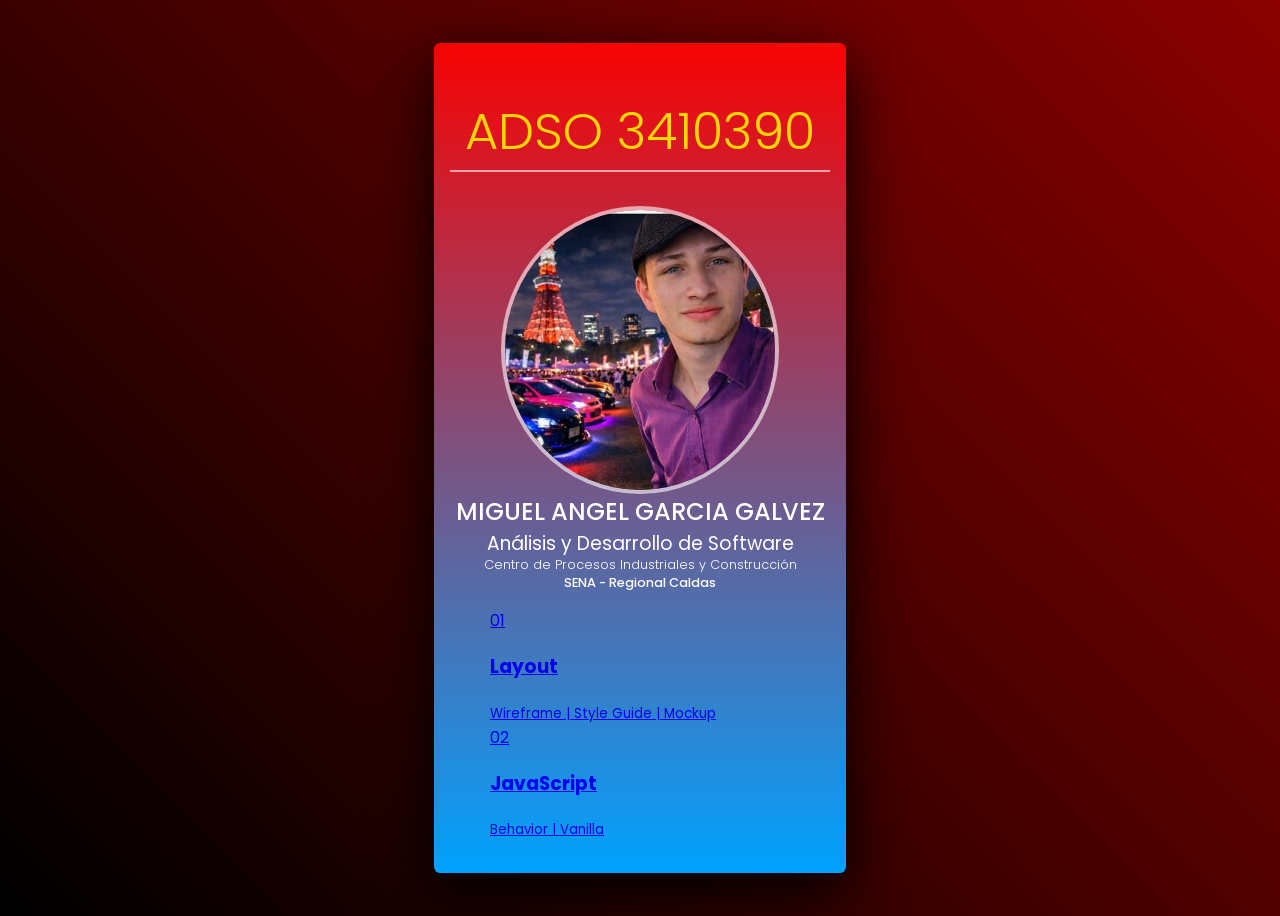
==== index.html @ f09786d2 "trabajo en clase" ====
<!DOCTYPE html>
<html lang="en">
<head>
    <meta charset="UTF-8">
    <meta name="viewport" content="width=device-width, initial-scale=1.0">
    <title>ADSO 3410390</title>
    <link rel="stylesheet" href="src/css/master.css">
</head>
<body class="mainmenu">
    <main>
        <header>
            <h1>ADSO 3410390</h1>
            <img src="src/imgs/PERFIL.PNG" alt="Perfil">
            <h2>Miguel Angel Garcia Galvez</h2>
            <h3>Análisis y Desarrollo de Software</h3>
            <h4>Centro de Procesos Industriales y Construcción</h4>
            <h5>SENA - Regional Caldas</h5>
        </header>
        <menu>
            <a href="01-layout/index.html">
                <span>01</span>
                <aside>
                    <h3>Layout</h3>
                    <small>Wireframe | Style Guide | Mockup</small>
                </aside>
            </a>
            <a href="02-javascript/index.html">
                <span>02</span>
                <aside>
                    <h3>JavaScript</h3>
                    <small>Behavior | Vanilla</small>
                </aside>
            </a>
        </menu>
    </main>
</body>
</html>
---- src/css/master.css ----
/* Google Fonts: Poppins */
@import url("https://fonts.googleapis.com/css2?family=Open+Sans:ital,wght@0,300..800;1,300..800&family=Playfair+Display:ital,wght@0,400..900;1,400..900&family=Poppins:ital,wght@0,100;0,200;0,300;0,400;0,500;0,600;0,700;0,800;0,900;1,100;1,200;1,300;1,400;1,500;1,600;1,700;1,800;1,900&family=Roboto:ital,wght@0,100..900;1,100..900&display=swap");

body {
  background: linear-gradient(45deg, black, darkred);
  color: #fff;
  font-family: Poppins, sans-serif;
  display: flex;
  justify-content: center;
  align-items: center;
  min-height: 100dvh;
  main {
    box-shadow: 0 20px 60px black;
    background: linear-gradient(to bottom, rgb(248, 3, 3), rgb(0, 162, 255));
    border-radius: 0.4rem;
    min-width: 380px;
    padding: 1rem;
  }
  /* Main Menú */
  &.mainmenu {
    main {
        header{
            h1{
                color: gold;
                border-bottom: 2px solid #fff9;
                font-size: 3.2rem;
                font-weight: 350;
                text-align: center;
            }
            img{
                border: 4px solid #fff9;
                border-radius: 50%;
                
                display: flex;
                height: 280px;
                margin: 0 auto;
                object-fit: cover;
                object-position: center;
                width: 270px;
            }
            h2{
                
                text-transform: uppercase;
                text-align: center;
                font-weight: 500;
                margin: 0;
            }
            h3{
                height: 3dvh;
                font-weight: 400;
                text-align: center;
                margin: 0;
            }
            h4{
                font-weight: 300;
                font-size: 0.8rem;
                margin: 0;
                text-align: center;
            }
            h5{
                font-size: 0.8rem;
                font-weight: 500;
                margin: 0;
                text-align: center;
            }
        }
    }
  }
}
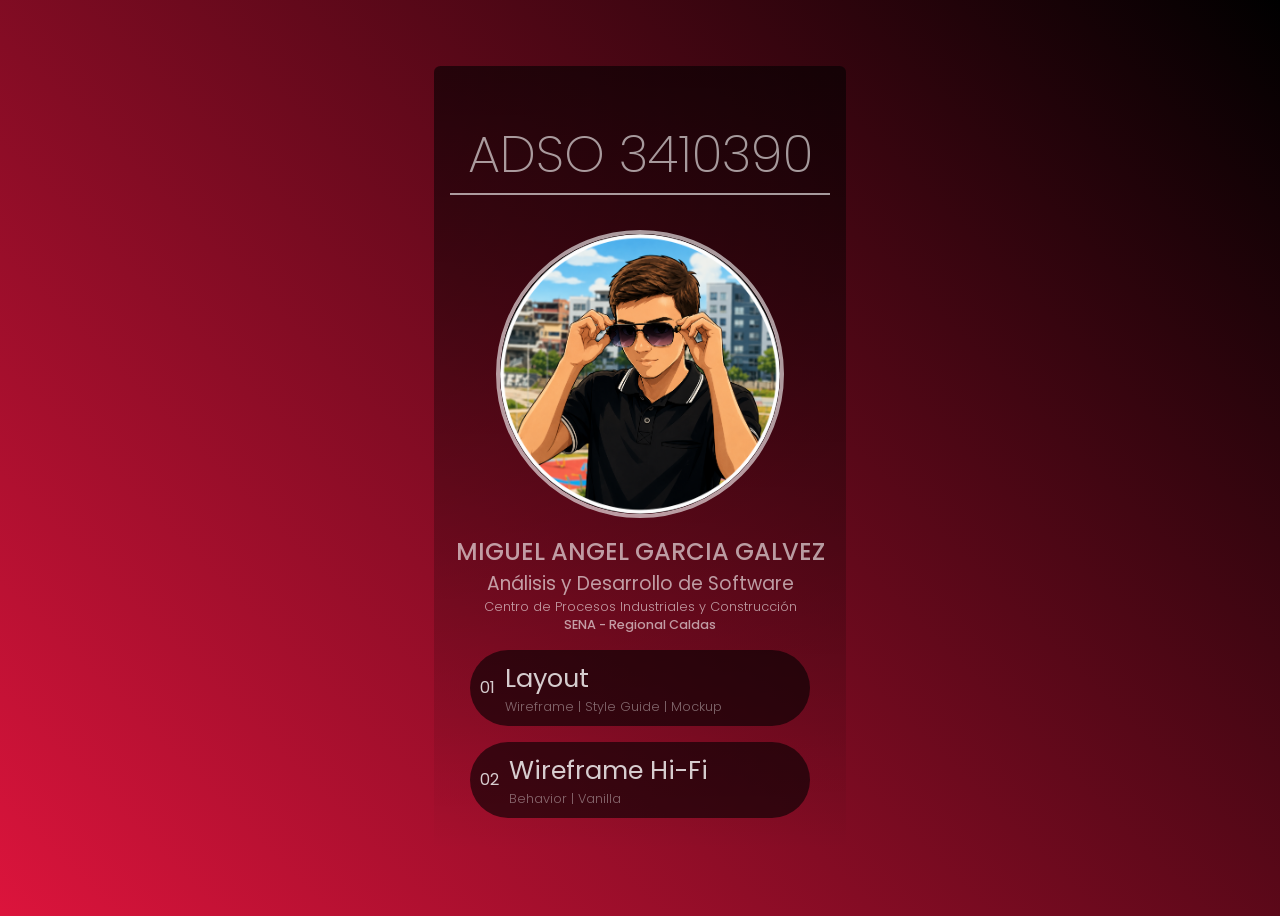
==== commit c15931da: "Trabajo html" ====
--- a/index.html
+++ b/index.html
@@ -10,7 +10,7 @@
     <main>
         <header>
             <h1>ADSO 3410390</h1>
-            <img src="src/imgs/PERFIL.PNG" alt="Perfil">
+            <img src="src/imgs/avartar.png" alt="avatar">
             <h2>Miguel Angel Garcia Galvez</h2>
             <h3>Análisis y Desarrollo de Software</h3>
             <h4>Centro de Procesos Industriales y Construcción</h4>
@@ -24,10 +24,10 @@
                     <small>Wireframe | Style Guide | Mockup</small>
                 </aside>
             </a>
-            <a href="02-javascript/index.html">
+            <a href="01-layout/index.html">
                 <span>02</span>
                 <aside>
-                    <h3>JavaScript</h3>
+                    <h3>Wireframe Hi-Fi</h3>
                     <small>Behavior | Vanilla</small>
                 </aside>
             </a>
--- a/src/css/master.css
+++ b/src/css/master.css
@@ -2,68 +2,171 @@
 @import url("https://fonts.googleapis.com/css2?family=Open+Sans:ital,wght@0,300..800;1,300..800&family=Playfair+Display:ital,wght@0,400..900;1,400..900&family=Poppins:ital,wght@0,100;0,200;0,300;0,400;0,500;0,600;0,700;0,800;0,900;1,100;1,200;1,300;1,400;1,500;1,600;1,700;1,800;1,900&family=Roboto:ital,wght@0,100..900;1,100..900&display=swap");
 
 body {
-  background: linear-gradient(45deg, black, darkred);
-  color: #fff;
-  font-family: Poppins, sans-serif;
-  display: flex;
-  justify-content: center;
-  align-items: center;
-  min-height: 100dvh;
-  main {
-    box-shadow: 0 20px 60px black;
-    background: linear-gradient(to bottom, rgb(248, 3, 3), rgb(0, 162, 255));
-    border-radius: 0.4rem;
-    min-width: 380px;
-    padding: 1rem;
-  }
-  /* Main Menú */
-  &.mainmenu {
-    main {
-        header{
-            h1{
-                color: gold;
-                border-bottom: 2px solid #fff9;
-                font-size: 3.2rem;
-                font-weight: 350;
-                text-align: center;
+        align-items: center;
+        background: linear-gradient(45deg, crimson, black);
+        color: #fff9;
+        display: flex;
+        font-family: Poppins, serif;
+        justify-content: center;
+        min-height: 100dvh;
+
+        nav.back {
+        align-items: center;
+        border: 2px solid #fff;
+        border-radius: 50%;
+        display: flex;
+        justify-content: center;
+        height: 40px;
+        left: 8px;
+        opacity: .6;
+        padding: 0.4rem;
+        position: fixed;
+        top: 8px;
+        transform: scale(.8);
+        transition: all 0.4s ease-in;
+        width: 40px;
+        &:hover {
+            transform: scale(1.1);
+            opacity: 1;
+        }
+    }
+ 
+        &.mainmenu.layout{
+        background: linear-gradient(45deg);
+        main{
+            header{
+                h1{
+                    margin: 0;
+                }
+                h3{
+                    font-weight: 200;
+                }
+                img{
+                    background-color: #0000;
+                }
             }
-            img{
-                border: 4px solid #fff9;
-                border-radius: 50%;
-                
-                display: flex;
-                height: 280px;
-                margin: 0 auto;
-                object-fit: cover;
-                object-position: center;
-                width: 270px;
-            }
-            h2{
-                
-                text-transform: uppercase;
-                text-align: center;
-                font-weight: 500;
-                margin: 0;
-            }
-            h3{
-                height: 3dvh;
-                font-weight: 400;
-                text-align: center;
-                margin: 0;
-            }
-            h4{
-                font-weight: 300;
-                font-size: 0.8rem;
-                margin: 0;
-                text-align: center;
-            }
-            h5{
-                font-size: 0.8rem;
-                font-weight: 500;
-                margin: 0;
-                text-align: center;
+            menu{
+                a:is(:link, :visited){
+                span{
+                    background-color: #0000
+                }
+                aside{
+                    h3{
+                        font-size: 1rem;
+                    }
+                }
+                &:is(:hover){
+                    background-color: orchid;
+                }
             }
         }
     }
-  }
 }
+        main {
+        background: linear-gradient(to bottom, #0009, #0000);
+        border-radius: 0.4rem;
+        min-width: 380px;
+        padding: 1rem;
+        }
+
+        /* Main Menu */
+        &.mainmenu {
+             main {
+                header {
+                    h1 {
+                        border-bottom: 2px solid #fff9;
+                        font-size: 3.2rem;
+                        font-weight: 200;
+                        text-align: center;
+                    }
+                    img {
+                        border: 4px solid #fff9;
+                        border-radius: 50%;
+                        display: flex;
+                        height: 280px;
+                        margin: 1rem auto;
+                        object-fit: cover;
+                        object-position: top;
+                        width: 280px;
+                    }
+                    h2 {
+                        font-weight: 500;
+                        margin: 0;
+                        text-transform: uppercase;
+                        text-align: center;
+                    }
+                    h3 {
+                        font-weight: 400;
+                        margin: 0;
+                        text-align: center;
+                    }
+                    h4 {
+                        font-weight: 300;
+                        font-size: 0.8rem;
+                        margin: 0;
+                        text-align: center;
+                    }
+                    h5 {
+                        font-size: 0.8rem;
+                        font-weight: 500;
+                        margin: 0;
+                        text-align: center;
+                    }
+                }
+                menu {
+                    align-items: center;
+                    display: flex;
+                    flex-direction: column;
+                    gap: 1rem;
+                    justify-content: center;
+                    padding: 0;
+                    a:is(:link, :visited) {
+                        align-items: center;
+                        background-color: #0009;
+                        border-radius: 5rem;
+                        color: #fffc;
+                        display: flex;
+                        padding: 0.6rem;
+                        text-decoration:none;
+                        transition: all 0.4s ease-in;
+                        width: 320px;
+                        &:is(:hover) {
+                            background-color: crimson;
+                            transform: scale(1.04) translateX(18px);
+                        span {
+                            align-items: center;
+                            background-color: crimson;
+                            border-radius: 50%;
+                            display: flex;
+                            justify-content: center;
+                            font-size: 1.8rem;
+                            height: 60px;
+                            transition: all 0.4s ease-in;
+                            width: 60px;
+                        }
+                        &:hover span {
+                            background-color: #0009;
+                        }
+                    }
+                    aside {
+                        margin-left: 0.6rem;
+                        display: flex;
+                        flex-direction: column;
+                        justify-content: center;
+                        align-items: start;
+                        h3 {
+                            margin: 0;
+                            font-size: 1.6rem;
+                            font-weight: 400;
+                        }
+                        small {
+                            color: #fff6;
+                            font-size: 0.8rem;
+                            font-weight: 300;
+                        }
+                    }
+                }
+            }
+        }
+    }
+}
